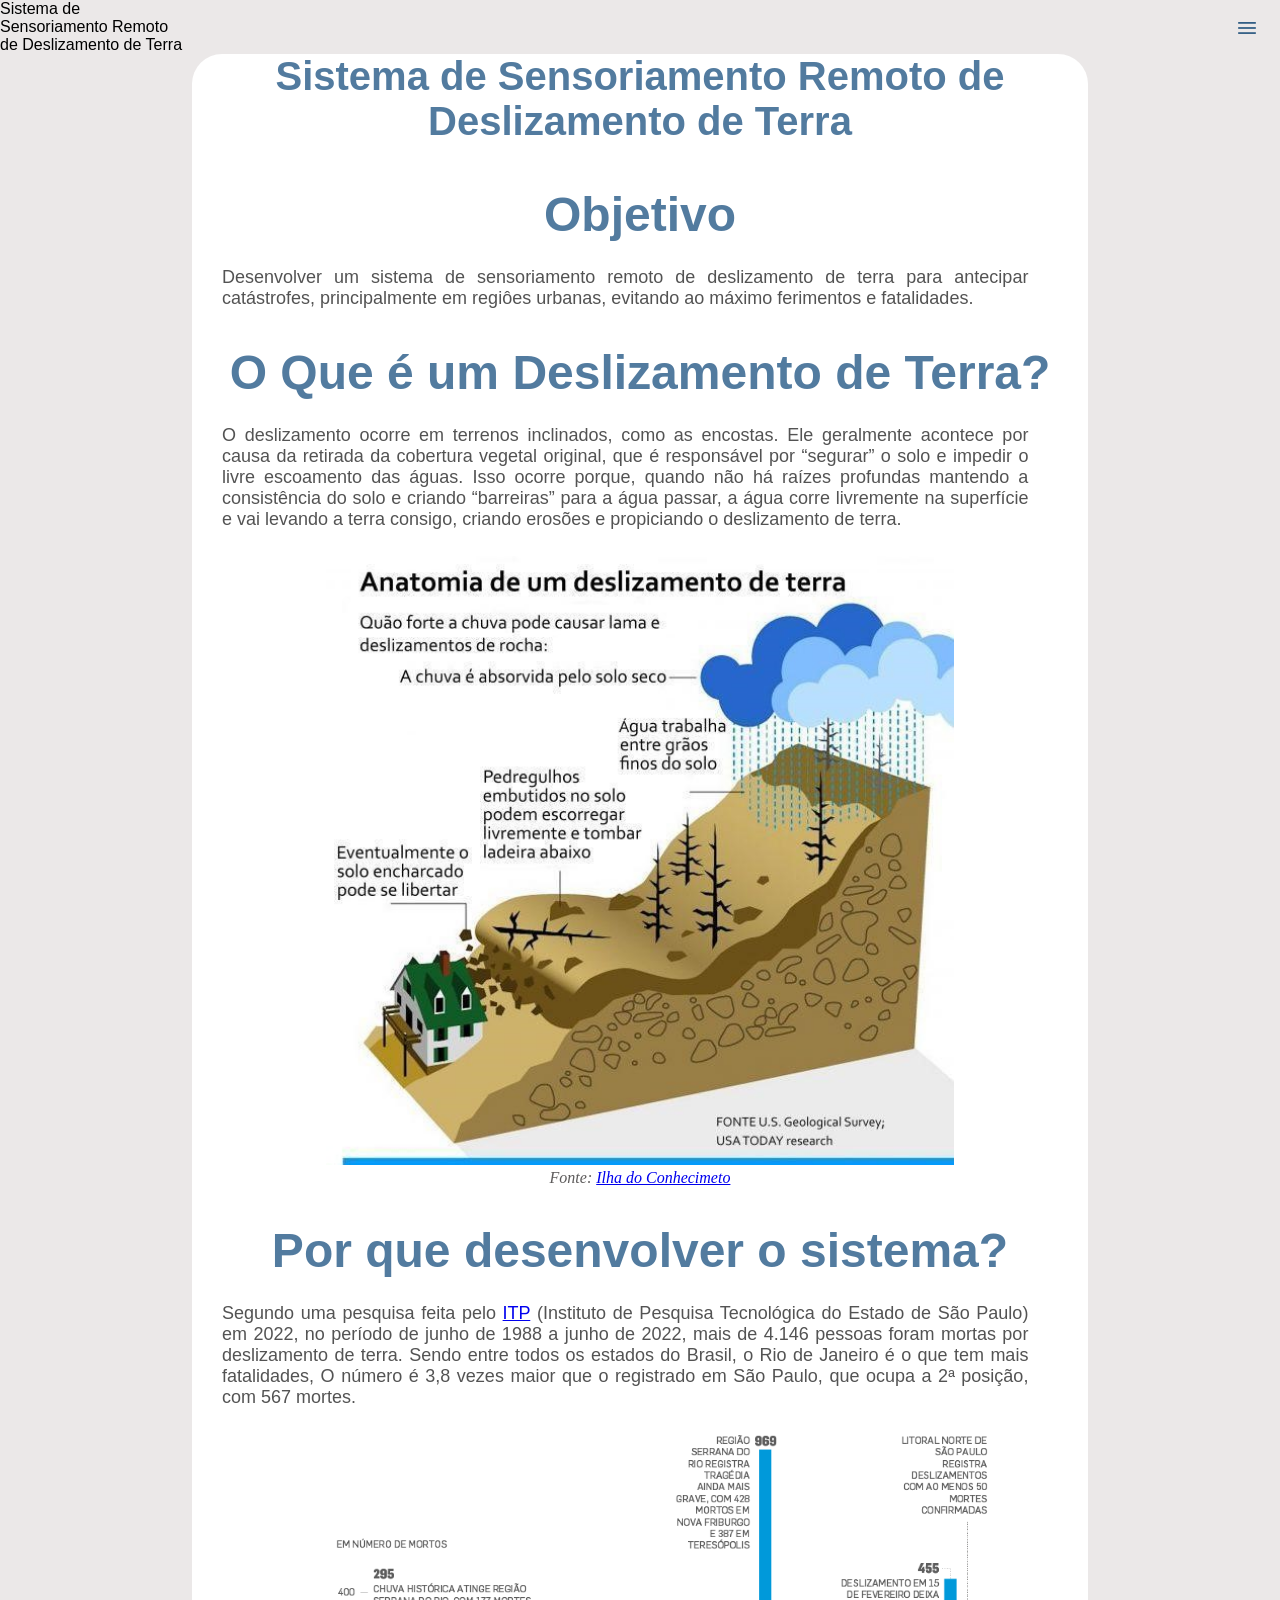
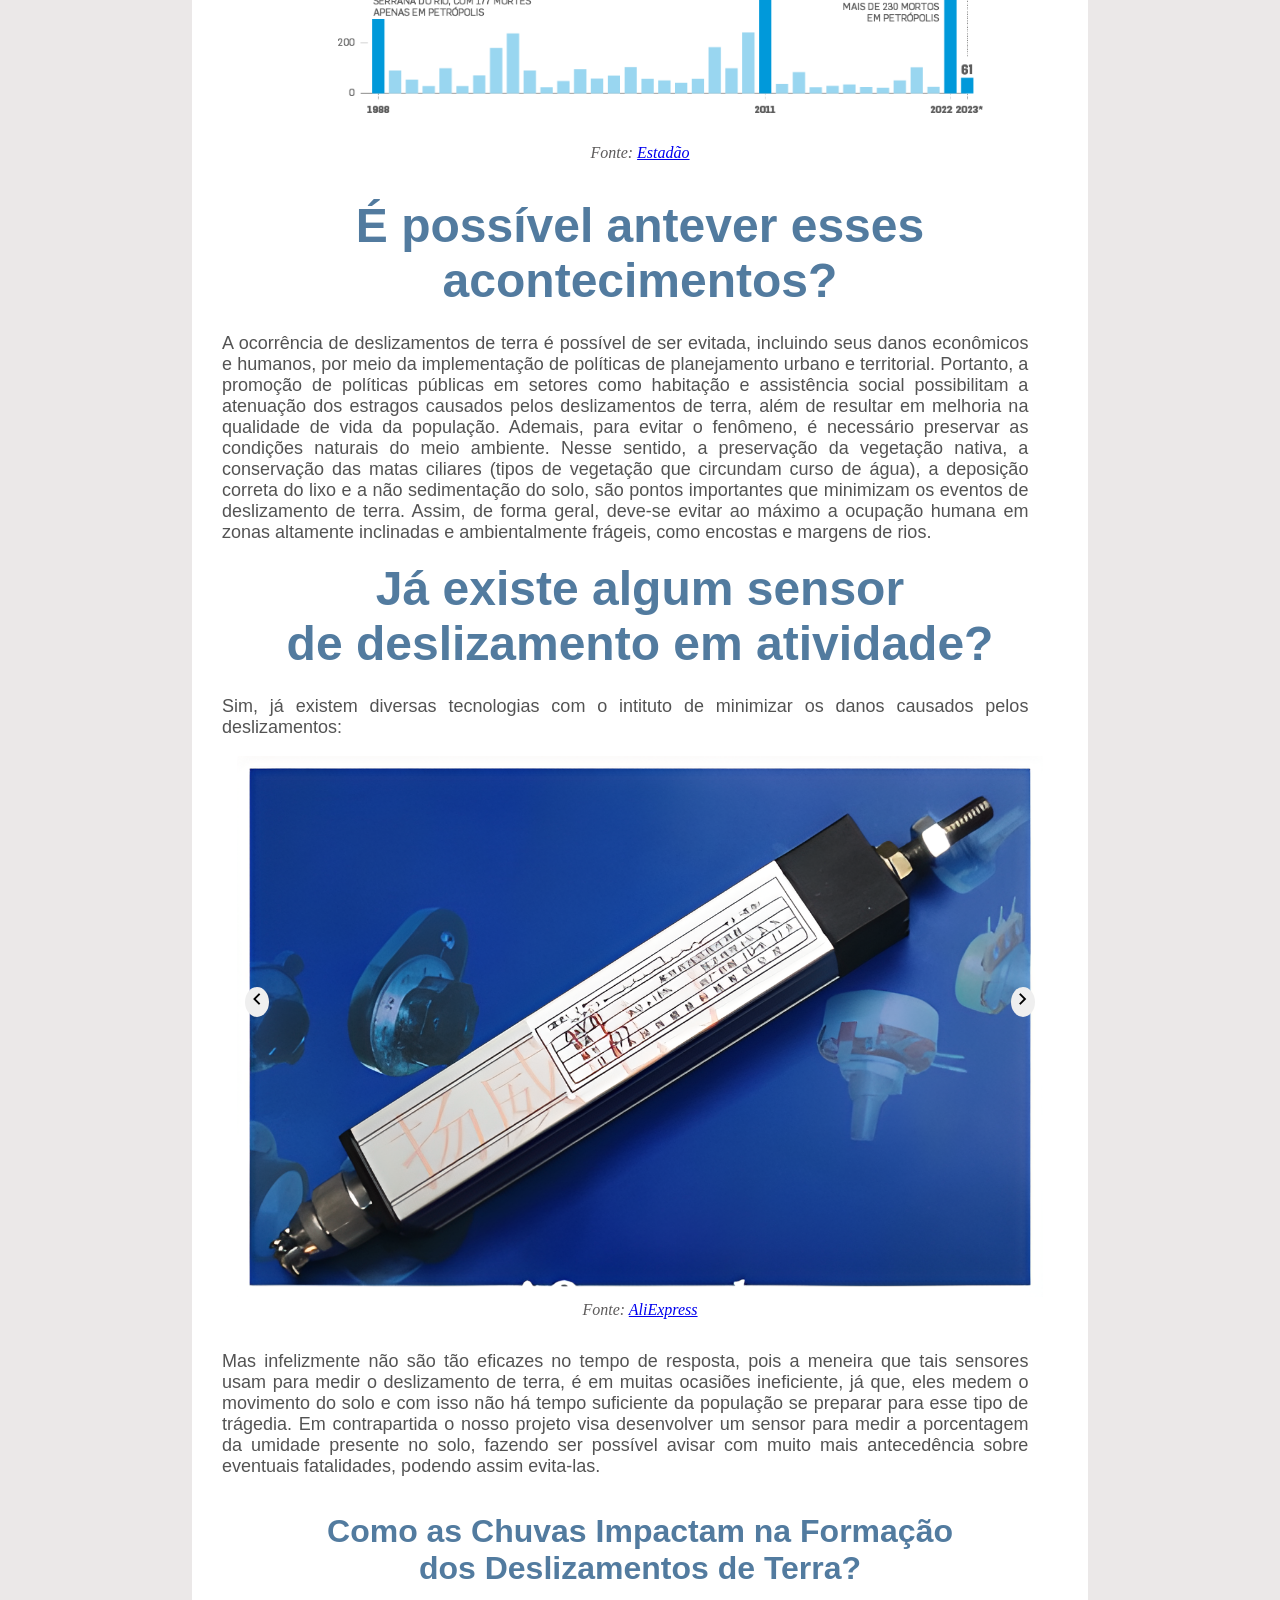
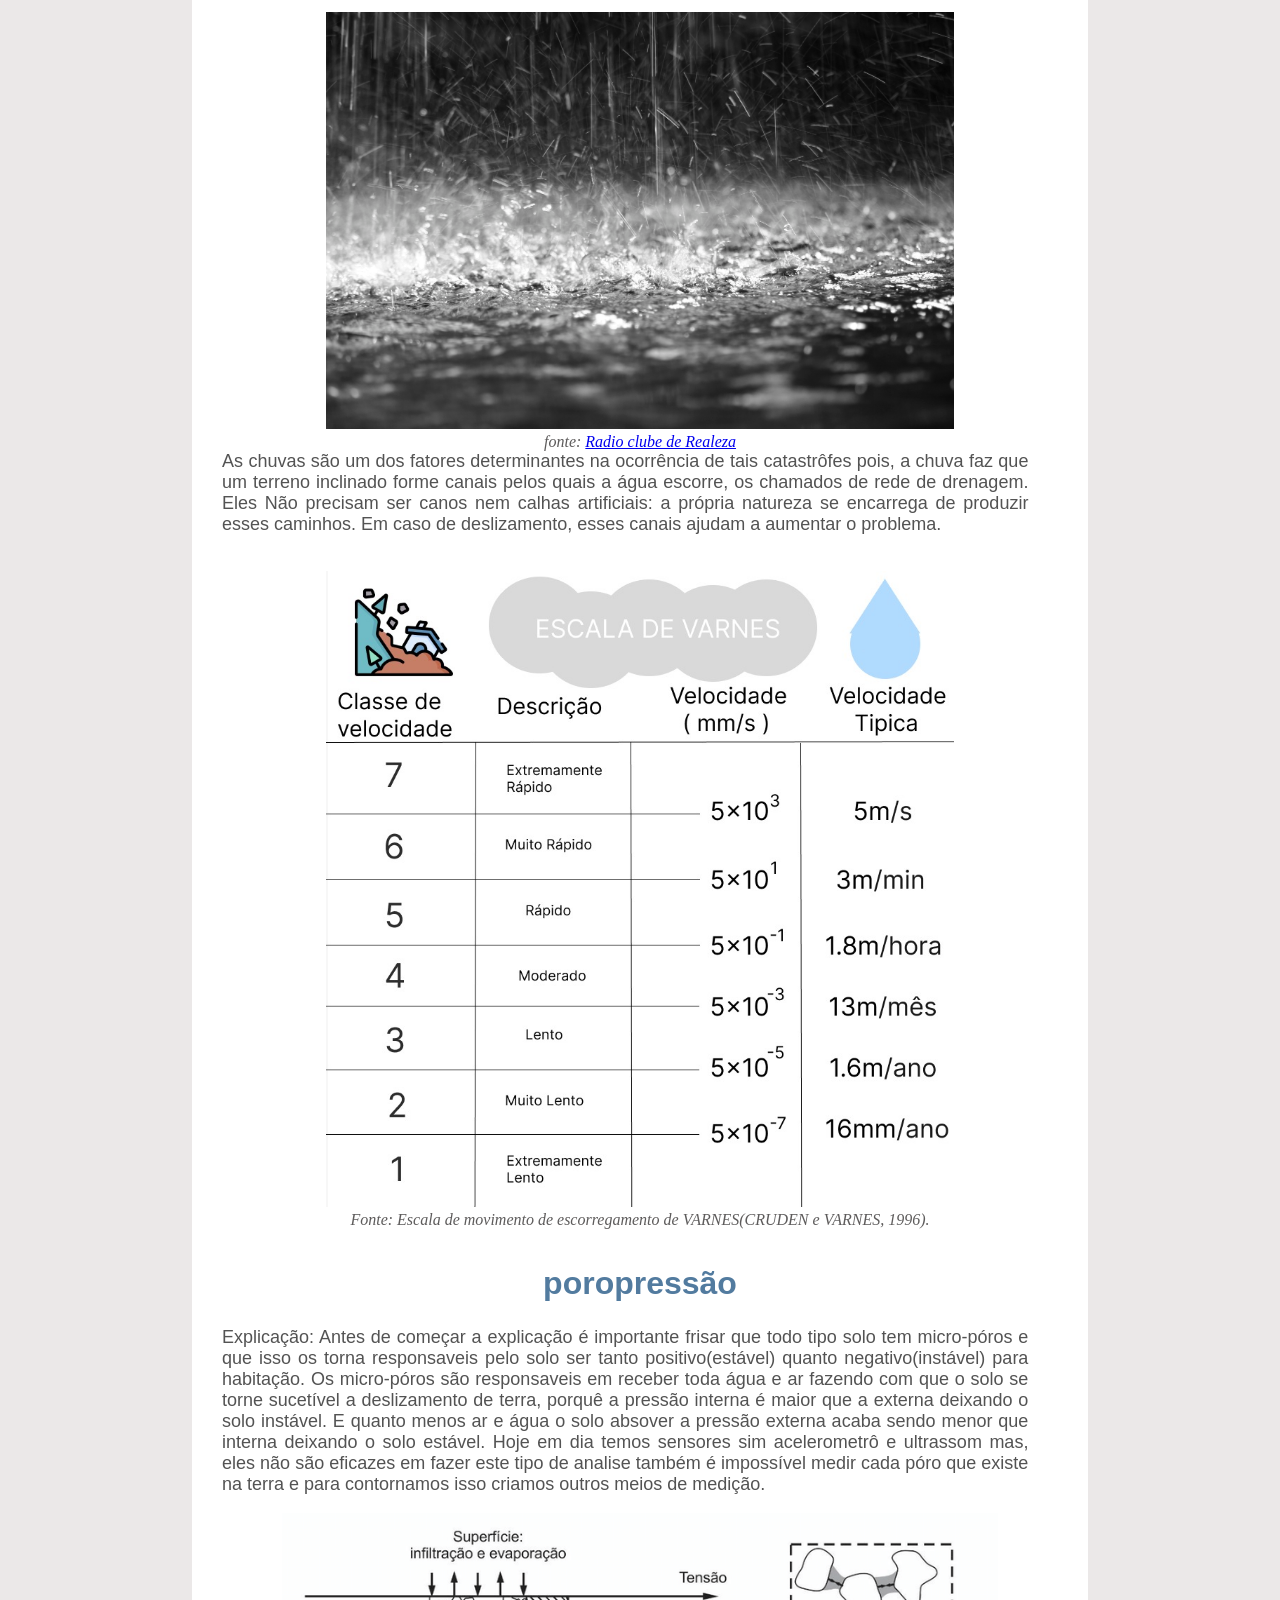
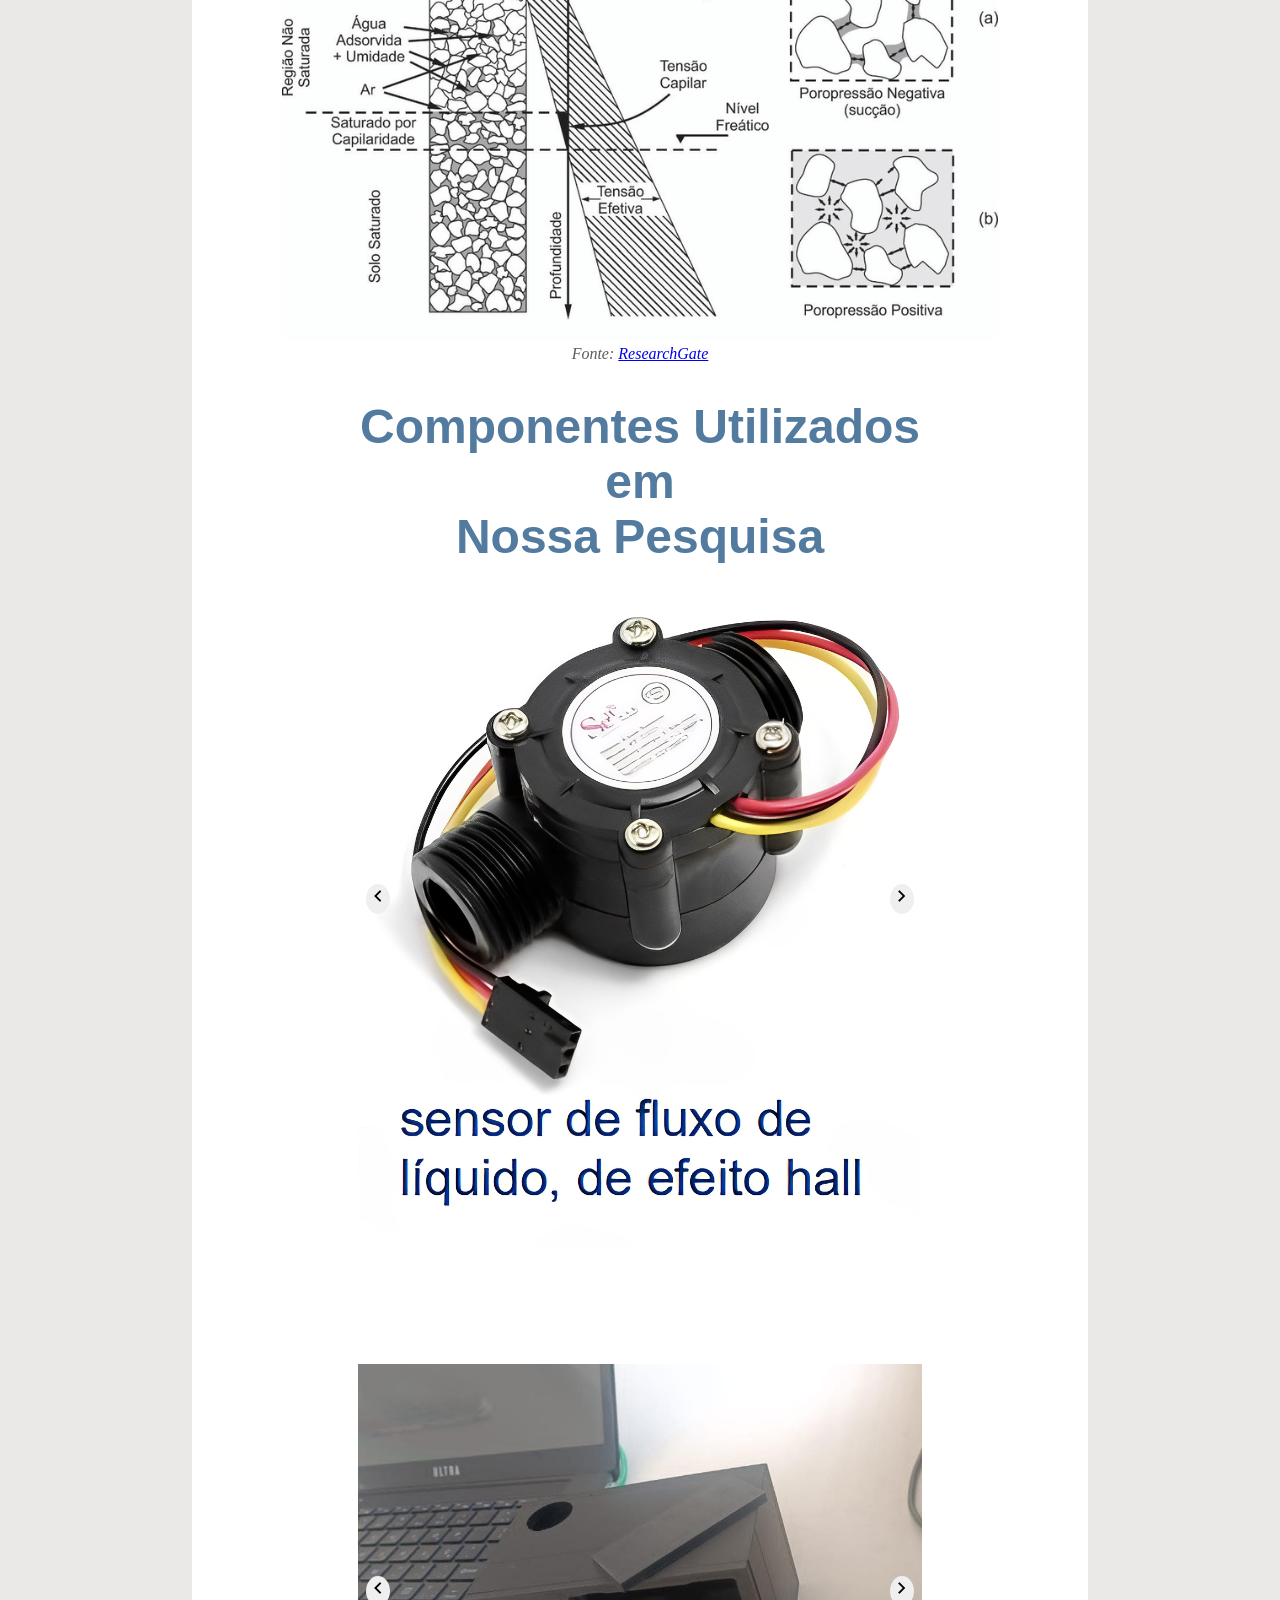
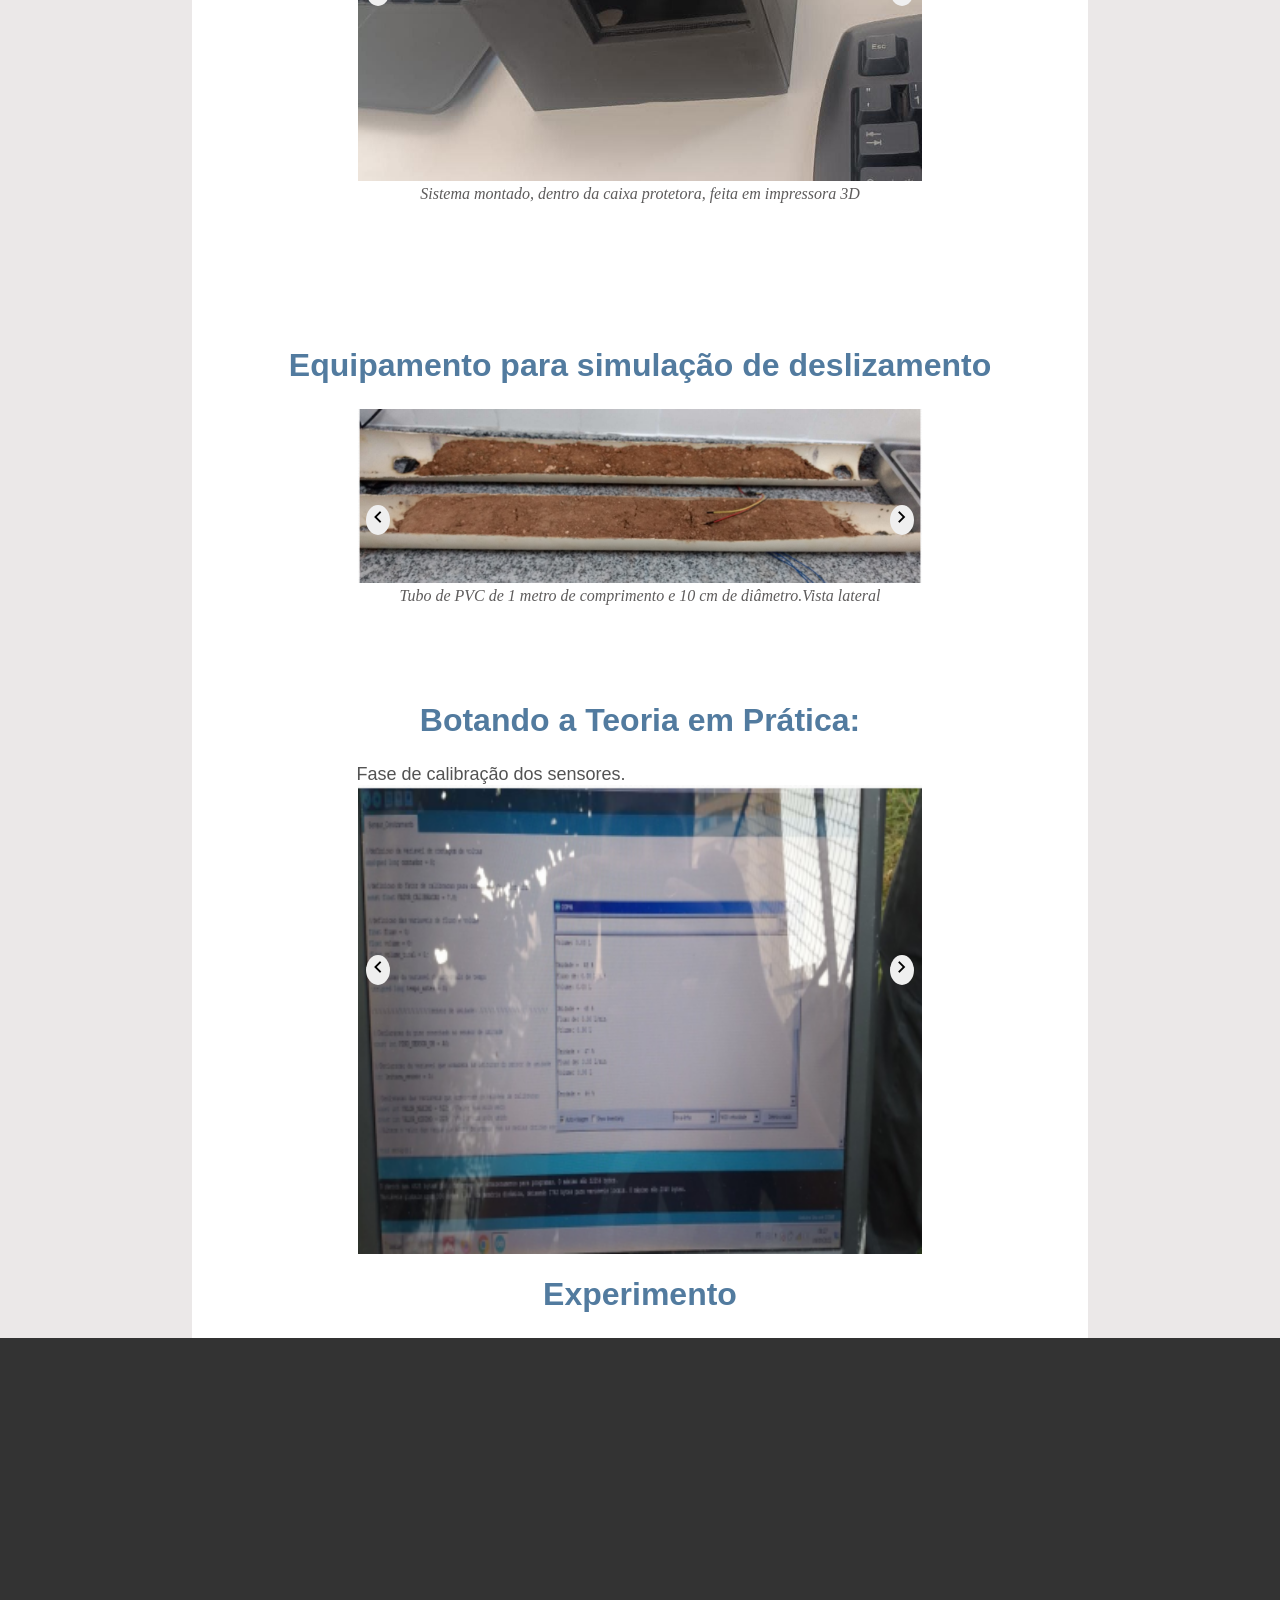
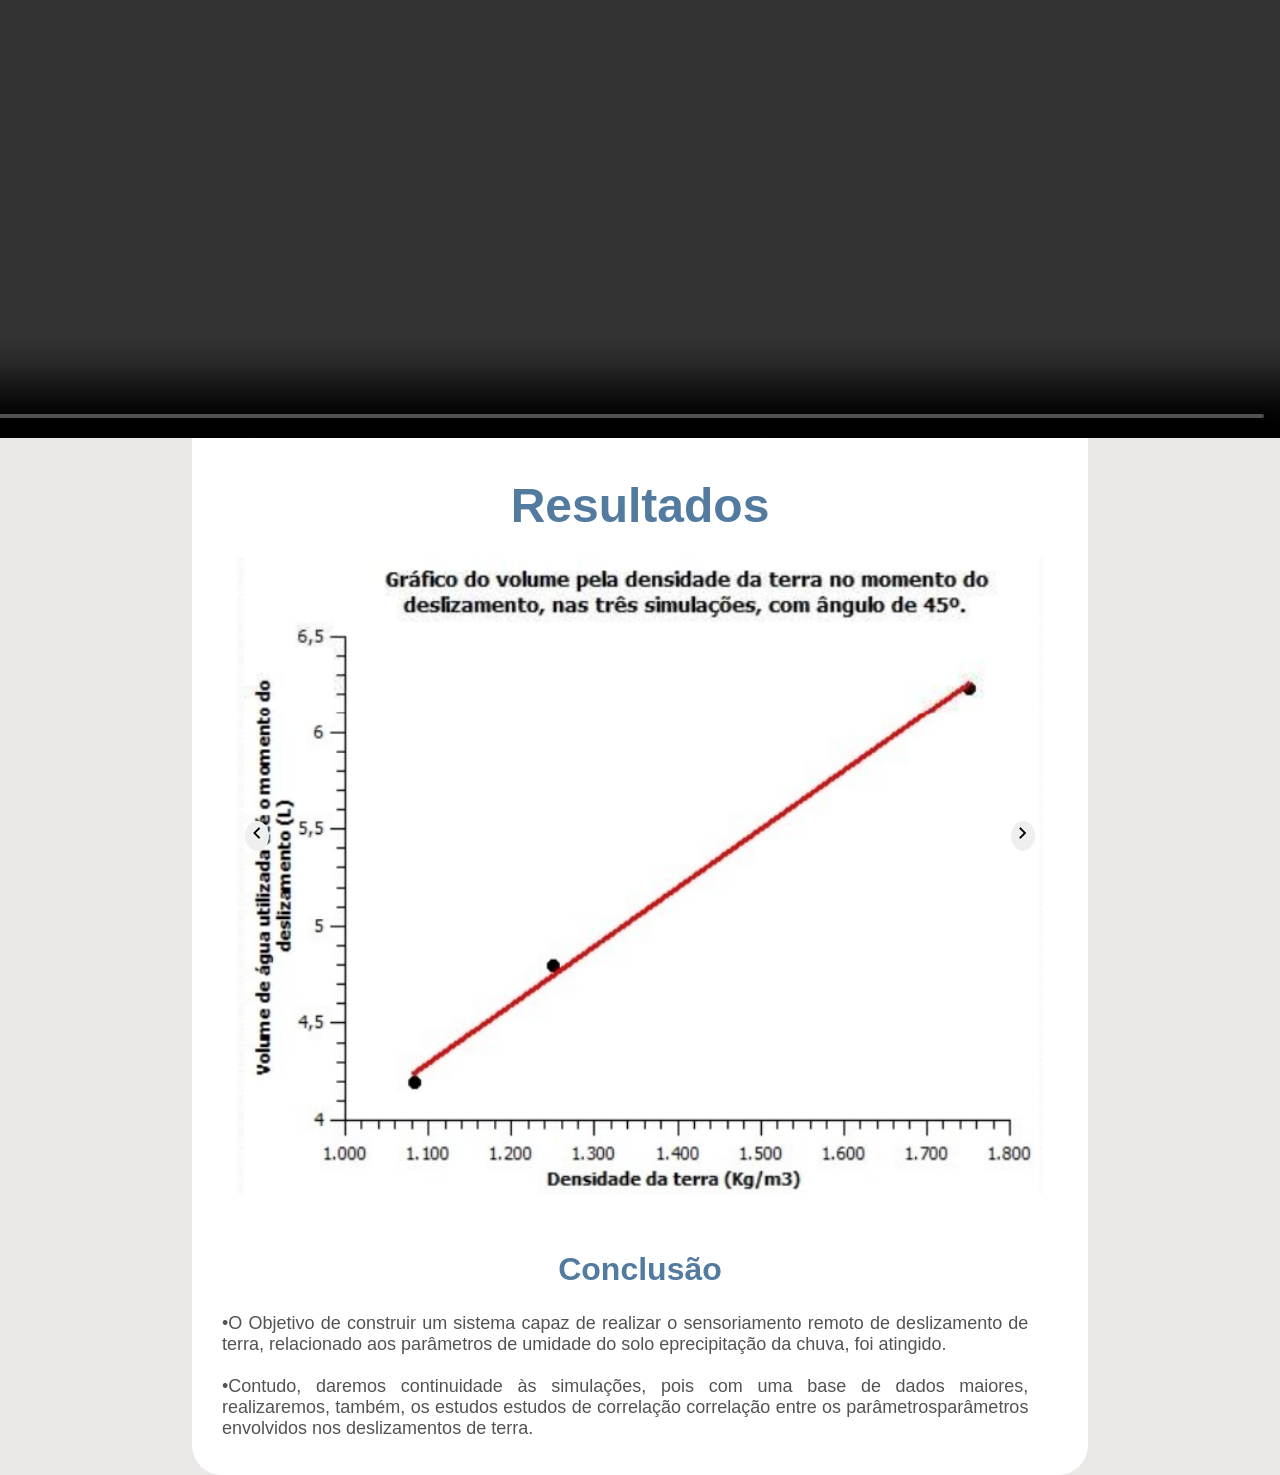
==== Site-main/index.html @ 79717057 "Add files via upload" ====
<!DOCTYPE html>
<html lang="Pt-br">
<head>
    <meta charset="UTF-8">
    <meta http-equiv="X-UA-Compatible" content="IE=edge">
    <meta name="viewport" content="width=device-width, initial-scale=1.0">
    <title>Sistema de sensoriamenento de terra</title>
    <link rel="shortcut icon" href="./Imgens/icon.jpg" type="image/x-icon">
    <link rel="stylesheet" href="styles.css">
    <link rel="stylesheet" media="screen and (max-width:768px)" href="celular.css">
    <link rel="stylesheet" href="Carrosel.css">
    <link rel="stylesheet" href="https://fonts.googleapis.com/css2?family=Material+Symbols+Sharp:opsz,wght,FILL,GRAD@20..48,100..700,0..1,-50..200" />
    <link rel="stylesheet" href="https://fonts.googleapis.com/css2?family=Material+Symbols+Outlined:opsz,wght,FILL,GRAD@20..48,100..700,0..1,-50..200" />
</head>
<body> 
  <div class="Container">  
    <div class="Logo"> 
          Sistema de <br> Sensoriamento Remoto <br> de  Deslizamento de Terra 
        </div>

    
    <div class="Navbar">
        <div class="Navbar_Link-toggle">
            <span class="material-symbols-sharp" > 
              menu
            </span>
        </div>
        <nav class="Navbar_Itens">
        <div class="Navbar_Link">
         <a href="#Objetivo" class="Menu">Objetivo</a>
        </div>
        <div class="Navbar_Link">
          <a href="#OQDT" class="Menu">O que é <br> um deslizamento de terra?</a>
        </div>
        <div class="Navbar_Link">
          <a href="#PQDoS" class="Menu">Por que <br> desenvolver o sistema?</a>
        </div>
          <div class="Navbar_Link">
            <a href="#EPAEA" class="Menu">É possível antever <br> esses acontecimentos?</a>
          </div>
        <div class="Navbar_Link">
          <a href="#JASD" class="Menu"> Já existe algum sensor <br> de deslizamento em atividade?</a>
        </div>
        <div class="Navbar_Link">
          <a href="#CCINF" class="Menu">Como as Chuvas Impactam na <br> Formação de Deslizamentos de Terra?</a>
        </div>
        <div class="Navbar_Link">
          <a href="#Poropressão" class="Menu">Poropressão</a>
        </div>
        <div class="Navbar_Link">
           <a href="#CUNP" class="Menu">Componetes Utilizados <br>em Nossa Pesquisa</a>
        </div>
        <div class="Navbar_Link">
          <a href="#BTP" class="Menu">Botando a Teoria em Prática.</a>
        </div>
        <div class="Navbar_Link">
          <a href="#Experimento" class="Menu">Experimento</a>
        </div>
        <div class="Navbar_Link">
          <a href="#Resultados" class="Menu">Resultados</a>
        </div>
      </nav>

  </div>
</div> <!-- conteiner pai-->
    <!--
    //////////////////////
        Inicio do Site
    //////////////////////   
     
    -->
    
  <div class="corpo">
  <div class="Conteudo">   
  <article class="Inicio">

          <header>
              
                  <div class="Titulos" id="Deslizamento">
                      <h1>Sistema de Sensoriamento Remoto de Deslizamento de Terra</h1>
                  </div>
              </header>        
              
              <br>

              <section>
                  <div class="Titulos" id="Objetivo"><h2>Objetivo</h2></div>    
                      <p class="Textos">
                          Desenvolver um sistema de sensoriamento remoto de deslizamento de terra para antecipar catástrofes, principalmente em regiôes urbanas, evitando ao máximo ferimentos e fatalidades.
                      </p>
              </section>    
      </article>

      <br>
      <br>

      <article>
        <header>
          <div class="Titulos" id="OQDT">
          <h2>O Que é um Deslizamento de Terra?</h2>
          </div>
        </header>

        <section>
          <div class="Textos">
            <p>O deslizamento ocorre em terrenos inclinados, como as encostas. Ele geralmente acontece por causa da retirada da cobertura vegetal original, que é responsável por “segurar” o solo e impedir o livre escoamento das águas. Isso ocorre porque, quando não há raízes profundas mantendo a consistência do solo e criando “barreiras” para a água passar, a água corre livremente na superfície e vai levando a terra consigo, criando erosões e propiciando o deslizamento de terra.</p>
          </div>

          <br>

          <figure><img src="Imgens/captura17.jpg" alt="Uma imagen que mostra detalhadamente como ocorre um deslizamento de terra.
            elas diz" width="70%">
            <figcaption>
              Fonte:
              <a href="https://ilhadoconhecimento.com.br/enchentes-e-deslizamentos/"target="_blank">Ilha do Conhecimeto</a>
          </figure>
        </section>
      </article>

    
      <br>
      <br>

      <!---
          /////////////////////////////
          Por que desenvolver o sistema
          /////////////////////////////
      -->

      <article>
          <section>    
                  <header>    
                      <div class="Titulos" id="PQDoS">
                          <h2>Por que desenvolver o sistema?</h2>
                      </div><!--Titulo-->
                  </header>
                  <figure>
                      
                      <p class="Textos">
                          Segundo uma pesquisa feita pelo <a href="https://ipt.br/"target="_blank">ITP</a> (Instituto de Pesquisa Tecnológica do Estado de São Paulo) em 2022, no período de junho de 1988 a junho de 2022, mais de 4.146 pessoas foram mortas por deslizamento de terra. Sendo entre todos os estados do Brasil, o Rio de Janeiro é o que tem mais fatalidades, O número é 3,8 vezes maior que o registrado em São Paulo, que ocupa a 2ª posição, com 567 mortes.  
                      </p>

                      <br>

                      <img src="./Imgens/Grafico-Fatalidades.png " class="Imagens Grafico-Fatalidades"alt="Gráfico referente aos deslizamentos de terra nos últimos 35 anos. Foram iniciados os registros em 1988 com 295 mortes, em 2011 foi registrada o maior número de mortes com 969 mortes, e em fevereiro de 2023 foi registrada a menor baixa com 61 mortes." >
                  
                      <br>

                      <figcaption>Fonte: <a href="https://www.estadao.com.br/brasil/deslizamentos-mataram-mais-de-4-mil-no-brasil-nos-ultimos-35-anos/" target="_blank"> Estadão</a></figcaption>
                  </figure><!--IMagem estadão-->
          </section>  
      </article>    
              
      <br>
      <br>

          <!---
          ////////////////////////////////////////
          É possível antever esses acontecimentos?
          ////////////////////////////////////////
          -->

      <article>
          <section>
              <header>
                  <div class="Titulos" id="EPAEA">
                      <h2>
                          É possível antever esses acontecimentos?
                      </h2>
                  </div>    
              </header>    
                  
                  <p class="Textos">
                      A ocorrência de deslizamentos de terra é possível de ser evitada, incluindo seus danos econômicos e humanos, por meio da implementação de políticas de planejamento urbano e territorial. Portanto, a promoção de políticas públicas em setores como habitação e assistência social possibilitam a atenuação dos estragos causados pelos deslizamentos de terra, além de resultar em melhoria na qualidade de vida da população.

                      Ademais, para evitar o fenômeno, é necessário preservar as condições naturais do meio ambiente. Nesse sentido, a preservação da vegetação nativa, a conservação das matas ciliares (tipos de vegetação que circundam curso de água), a deposição correta do lixo e a não sedimentação do solo, são pontos importantes que minimizam os eventos de deslizamento de terra. Assim, de forma geral, deve-se evitar ao máximo a ocupação humana em zonas altamente inclinadas e ambientalmente frágeis, como encostas e margens de rios.
                  </p>
          </section>    
      </article>    
      
      <br>

          <!--
            //////////////////////////// 
              Já existem alguns sensores.
            ///////////////////////////// 
          -->

      <article> 
          <section>  
              <header>  
                  <div class="Titulos" id="JASD">
                      <h2>
                          Já existe algum sensor <br> de deslizamento em atividade?
                      </h2>
                  </div>
              </header>    
              <p class="Textos">
                  Sim, já existem diversas tecnologias com o intituto de minimizar os danos causados pelos deslizamentos:
              </p>

              <br>


              <div class="Imagens">
                  <div class="carousel" data-carousel>
                      <div class="carousel-buttons">
                        <button
                          class="carousel-button carousel-button_previous"
                          data-carousel-button-previous
                        >
                          <span class="material-symbols-outlined">
                            navigate_before
                          </span>
                        </button>
                        <button
                          class="carousel-button carousel-button_next"
                          data-carousel-button-next
                        >
                        <span class="material-symbols-outlined">
                          navigate_next
                          </span>
                        </button>
                      </div>
                      <div class="slides" data-carousel-slides-container>
                      <div class="slide">
                          <!-- Anything can be here. Each slide can have any content -->  
                          <figure >
                                  <img src="./Imgens/captura03.png" class="Img-Carrosel" alt="Componente"><!--Imagen1--> 
                              <br>
                              <figcaption>
                                  Fonte: 
                                  <a href="https://pt.aliexpress.com/ item/4000790149532.html" target="_blank">
                                      AliExpress
                                  </a>
                              </figcaption>
                          </figure>
                      </div>
                      <div class="slide">                       
                          <figure >
                              <img src="./Imgens/captura04.png" class="Img-Carrosel"  alt="Componentes" width="70%"><!--Imagen2-->
                              <figcaption>
                                  Fonte:
                                  <a href="https://www.researchgate.net/figure/Slope-ALARMS-AE-monitoring-approach-incorporating-an-active-waveguide-Dixon-et-al-2015_fig1_324041589" target="_blank">
                                  Inovação Tecnológica
                                  </a>
                              </figcaption>
                          </figure><!--Componenetes02-->
                        </div>
                      </div>
             
                    </div>
              </div><!--IMagem-->
         
              <p class="Textos">
                  Mas infelizmente não são tão eficazes no tempo de resposta, pois a meneira que tais sensores usam para medir o deslizamento de terra, é em muitas ocasiões ineficiente, já que, eles medem o movimento do solo e com isso não há tempo suficiente da população se preparar para esse tipo de trágedia.
                  Em contrapartida o nosso projeto visa desenvolver um sensor para medir a porcentagem da umidade presente no solo, fazendo ser possível avisar com muito mais antecedência sobre eventuais fatalidades, podendo assim evita-las.
              </p>
          </section>    
      </article>
      
      <br>
      <br>
      
      <article>
        <header>
          <h2 class="Titulos" id="CCINF">Como as Chuvas Impactam na Formação <br> dos Deslizamentos de Terra?</h2>
        </header>
        <section>
  
           <figure>
            <img src="Imgens/Captura18.jpg" alt="Imagen que mostra gotas de chuva caindo." width="70% ">
            <figcaption>
              fonte:
              <a href="https://www.radiocluberza.com.br/noticia.aspx?t=alerta-de-chuva-forte-no-sul-do-brasil" target="_blank">Radio clube de Realeza</a>
            </figcaption>
          </figure>
  
          <p class="Textos">
             As chuvas são um dos fatores determinantes na ocorrência de tais catastrôfes pois, a chuva faz que um terreno inclinado forme canais pelos quais a água escorre, os chamados de rede de drenagem. Eles Não precisam ser canos nem calhas artificiais: a própria natureza se encarrega de produzir esses caminhos. Em caso de deslizamento, esses canais ajudam a aumentar o problema. 
            </p>
  
            <br>
            <br>
            
            <figure> 
              <img src="Imgens/Gráfico-chuvas.png" alt="Um gráfico que explica como funciona a tabela de Varnes, que fala sobre os tempos de um deslizamento.
              Ao todo são 7, sendo eles:
              1°Extremamente Lento volocidade. tipica:16 metros ao ano
              2°Muito lento. 
              Pode variar de 16 metros ao ano a 1,6 ao ano
              3°Lento.
              Pode variar de 1,6 etros ao ano a 13 metros por mês.
              4°Moderado.
              Pode variar de 13 metros ao mês a 1,8 metros a hora.
              5°Rápido.
              Pode Variar de 1,8 metros a hora para 3 minutos.
              6°Muito rápido.
              Pode Variar de 3 metros a minuto para 5 metros por segundo.
              7°Extremamente Rápido.
              ocorre a 5 metros por segundo." width="70%">  
              <br>
              <figcaption>
                Fonte: Escala de movimento de
                escorregamento de VARNES(CRUDEN e
                VARNES, 1996).</figcaption>
            </figure>
        </section>
      </article>


      <br>
      <br>

      <article>
        <header><h2 class="Titulos" id="Poropressão">poropressão</h2></header>
        <section>
          <p class="Textos">
            Explicação:
            Antes de começar a explicação é importante frisar que todo tipo solo tem micro-póros e que isso os torna responsaveis pelo solo ser tanto positivo(estável) quanto negativo(instável) para habitação.
            Os micro-póros são responsaveis em receber toda água e ar fazendo com que o solo se torne sucetível a deslizamento de terra, porquê a pressão interna é maior que a externa deixando o solo instável.
            E quanto menos ar e água o solo absover a pressão externa acaba sendo menor que interna deixando o solo estável.
            Hoje em dia temos sensores sim acelerometrô e ultrassom mas, eles não são eficazes em fazer este tipo de analise também é impossível medir cada póro que existe na terra e para contornamos isso criamos outros meios de medição. 
        </p>
        <br>
      <figure>
        <img src="Imgens/Captura19.png" alt="Imagen que mostra como a Poropressão ocorre" width="80%">
        <figcaption>
          Fonte:
          <a href="https://www.researchgate.net/figure/Figura-317-Distribuicao-da-poropressao-no-solo-em-funcao-da-profundidade-O-fenomeno-e_fig26_312584281" target="_blank">ResearchGate</a>
        </figcaption>
      </figure>
      </section>
      </article>


      <br>
      <br>
      <!---
      ////////////////////
      Nossos componentes
      ///////////////////
      --->

      <article>
          <section>  
              <header>
                  <div class="Titulos" id="CUNP">
                  <h2>Componentes Utilizados <br>em <br> Nossa Pesquisa</h2>
                  </div>
              </header>
              <div class="NossosComponentes">
                  <div class="carousel" data-carousel>
                      <div class="carousel-buttons">
                        <button
                          class="carousel-button carousel-button_previous"
                          data-carousel-button-previous
                        >
                          <span class="material-symbols-outlined">
                            navigate_before
                          </span>
                        </button>
                        <button
                          class="carousel-button carousel-button_next"
                          data-carousel-button-next
                        >
                        <span class="material-symbols-outlined">
                          navigate_next
                        </span>
                        </button>
                      </div>
                      <div class="slides" data-carousel-slides-container>
                        <div class="slide">
                          
                          <img src="./Imgens/Captura07.PNG" class="Img-Carrosel"  alt="Sensor de fluxo de líquido, de efeito hall">
                        </div>
                        <div class="slide">
                      
                          <img src="./Imgens/captura02.PNG" 
                          class="Img-Carrosel" alt="Microcntrolador AVR (Arduino)">
          
                        </div>
                        <div class="slide">
                    
                          <img src="./Imgens/Captura08.PNG" class="Img-Carrosel"  alt="Sensor de Umidade capactivo de solo" width="50%">
                        </div>
                        <div class="slide">
                          <img src="Imgens/captura09.jpeg" class="Img-Carrosel" alt="Módulo de SMS" >
                        </div>
                        <div class="slide">
                          <img src="./Imgens/captura05.png" class="Img-Carrosel" alt="Um cone de plástico para a captação  água da chuva">
                        </div>
                        <div class="slide">
                          <img src="./Imgens/captura06.png" class="Img-Carrosel" alt="Módulo de cartão de microSD">
                        </div>
                      </div>
                    </div>
                  </div>  
                  
                  <br>

                      <div class="NossosComponentes">
                          <div class="carousel" data-carousel>
                              <div class="carousel-buttons">
                                <button
                                  class="carousel-button carousel-button_previous"
                                  data-carousel-button-previous
                                >
                                <span class="material-symbols-outlined">
                                  navigate_before
                                </span>
                                </button>
                                <button
                                  class="carousel-button carousel-button_next"
                                  data-carousel-button-next
                                >
                                <span class="material-symbols-outlined">
                                  navigate_next
                                </span>
                                </button>
                              </div>
                              <div class="slides" data-carousel-slides-container>
                                <div class="slide">
                                  <figure>  
                                      <img id="Testes" src="Imgens/Captura10.jpeg" class="Img-Carrosel"  alt="Caixa de plástico com um funil em cima.">

                                      <br>

                                      <figcaption>
                                          Sistema montado, dentro da caixa protetora, feita em impressora 3D
                                      </figcaption>
                                    
                                </div>
                                <div class="slide"> 
                                      <img id="Testes" src="./Imgens/Captura11.png" class="Img-Carrosel" alt="experimento  controlado que visa simular um  deslizamento de terra, realizado dentro de um laboratório-escolar.
                                      A imagen apresenta um computador calibrando o sensor para o experimento.">
                                      <figcaption>
                                          Sistema montado, utilizando alimentação da porta USB do computador.
                                      </figcaption>
                                  </figure>
                                </div>
                              </div>
                          </div>
                      </div>
                      
                  <br>
                  <br>

                 <h3 class="Titulos">Equipamento para simulação de deslizamento</h3> 
                  <div class="NossosComponentes">
                      <div class="carousel" data-carousel>
                          <div class="carousel-buttons">
                            <button
                              class="carousel-button carousel-button_previous"
                              data-carousel-button-previous
                            >
                            <span class="material-symbols-outlined">
                              navigate_before
                            </span>
                            </button>
                            <button
                              class="carousel-button carousel-button_next"
                              data-carousel-button-next
                            >
                            <span class="material-symbols-outlined">
                              navigate_next
                            </span>
                            </button>
                          </div>
                          <div class="slides" data-carousel-slides-container>
                          <div class="slide">     
                              <figure>
                                    <img src="./Imgens/captura12.png"  class="Img-Carrosel"  alt="Tubo de PVC de 1 metro de comprimento e 10 cm de diâmetro, cortado ao meio, no formato de calha ou canoa. preenchido com a terra argilosa e o com o sensor de umidade embaixo da terra. vista lateral">
    
                                <figcaption>
                                    Tubo de PVC de 1 metro de comprimento e 10 cm de diâmetro.Vista lateral
                                </figcaption>
                              </figure>  
                          </div>
                          <div class="slide">
                              <figure>
                                  <img src="./Imgens/captura13.png"  class="Img-Carrosel" alt="Tubo de PVC de 1 metro de comprimento e 10 cm de diâmetro, cortado ao meio, no formato de calha ou canoa. preenchido com a terra argilosa e o com o sensor de umidade embaixo da terra. Vista de cima">
                              </figure>
                              <figcaption>
                                Vista de cima.
                              </figcaption>            
                              </figure>
                            </div>
                          </div>
                      </div>
                  </div>
          </section>        
      </article>    
      
      <br>
      <br>

      <article>  
        <header>
          <h2 class="Titulos" id="BTP">Botando a Teoria em Prática:</h2>
        </header>
        <section>
          <div class="NossosExperimentos">
            <div class="carousel" data-carousel>
                <div class="carousel-buttons">
                  <button
                    class="carousel-button carousel-button_previous"
                    data-carousel-button-previous
                  >
                  <span class="material-symbols-outlined">
                    navigate_before
                  </span>
                  </button>
                  <button
                    class="carousel-button carousel-button_next"
                    data-carousel-button-next
                  >
                  <span class="material-symbols-outlined">
                    navigate_next
                  </span>
                  </button>
                </div>
                <div class="slides" data-carousel-slides-container>
                <div class="slide">     
                    <figure>
                        
                          <p class="Textos"> 
                        Fase de calibração dos sensores.
                        </p>
                     
                        <img src="./Imgens/Captura14.png"  class="Img-Carrosel" alt="Tela de pc coms as programações do despositivo.">
                    </figure>
                </div>
                <div class="slide">  
                  <p class="Textos">calibração dos sensores</p>  
                    <img src="./Imgens/captura16.png"  class="Img-Carrosel" alt="Teste de campo" width="100%">
                </div>
                <div class="slide"> 
                  <p class="Textos"> 
                    fazendo um experimento de campo:
                  </p>
        
                  <img src="Imgens/captura15.png" alt="Um computador ao lado de um cano pv(os mesmo mostrados nas imagens anteriores). Tratasse de um experimento de campo, que foi realizado na frente de nossa escola (Padre Emanoel da Nobrega) que visa testar nossa teoria." width="100%"> 
                </div>
                </div>
            </div>
        </div>    
        </section>
    </article>

    <br>

    <div class="Video">
    <h2 class="Titulos" id="Experimento">Experimento</h2>
    <video height="700px" controls>
      <source src="Video/WhatsApp Video 2023-09-26 at 18.03.50.mp4" type="video/mp4">
    </video>
  </div>

    <br>
    <br>

    <article>
      <section>  
          <header>
              <div class="Titulos" id="Resultados">
              <h2>Resultados</h2>
              </div>
          </header>
              <div class="carousel" data-carousel>
                  <div class="carousel-buttons">
                    <button
                      class="carousel-button carousel-button_previous"
                      data-carousel-button-previous
                    >
                      <span class="material-symbols-outlined">
                        navigate_before
                      </span>
                    </button>
                    <button
                      class="carousel-button carousel-button_next"
                      data-carousel-button-next
                    >
                    <span class="material-symbols-outlined">
                      navigate_next
                    </span>
                    </button>
                  </div>
                  <div class="slides" data-carousel-slides-container>
                    <div class="slide">  
                      <div id="Graficos-Umidade">  
                        <img src="./Imgens/Captura20.png" class="Img-Carrosel"  alt="Gráfico do volume pela densidade da terra, no momento do deslizamento, ângulo de 45º">
                      </div>  
                    </div>
                      <div class="slide">
                        <div id="Graficos-Umidade"> 
                        <img src="Imgens/Captura21.png" class="Img-Carrosel" alt="Gráfico da umidade pela densidade da terra no momento do deslizamento, ângulo de 45º. Só que agora com os resultados de nossa pesquisa, onde vemos uma curvatura em sua densidade, essa parábola demosntra a queda na saturação da terra.">
                      </div>  
                    </div>
                  </div>
                </div>
    </article>

    <br>

    <header>
      <h2 class="Titulos">Conclusão</h2>
    </header>
    <section>
      <p class="Textos">
        •O Objetivo de construir um sistema capaz de realizar o sensoriamento remoto de deslizamento de terra, relacionado aos parâmetros de umidade do solo eprecipitação da chuva, foi atingido.
        <br>
        <br>
        •Contudo, daremos continuidade às simulações, pois com uma base de dados maiores, realizaremos,
        também, os estudos estudos de correlação correlação entre os parâmetrosparâmetros envolvidos nos deslizamentos de terra.
      </p>
    </section>
    <br>
    <br>
  </div><!--Conteudo-->
</div>

<script src="app.js"></script>
</body> 
</html>
---- Site-main/styles.css ----
*{
  margin: 0;
  padding: 0;
  box-sizing: border-box;
}

.material-symbols-sharp {
  font-variation-settings:
  'FILL' 0,
  'wght' 400,
  'GRAD' -25,
  'opsz' 40
}

.material-symbols-outlined {
  font-variation-settings:
  'FILL' 0,
  'wght' 400,
  'GRAD' 0,
  'opsz' 24,
}

.material-symbols-outlined {
  font-variation-settings:
  'FILL' 0,
  'wght' 400,
  'GRAD' -25,
  'opsz' 24
}

.Container{
 display: flex;
 justify-content: space-between;
}
.Logo{
  font: 20px;
  font-family: 'Muli',sans-serif;
}

.corpo{
    display: flex;
    align-items: center;
    flex-direction: column;  
}
body{
  background-color: #ebe8e8;
}

.Menu{
  color: rgb(222, 220, 223);
}
.Menu:hover{
  transition: 1s;
  color: rgb(245, 248, 248);
}

figure{
  width: 100%;
}

figcaption{
    color: rgba(51, 49, 49, 0.795);
    font-style: oblique;
}

.Navbar{
  display: flex;
  padding: 16px;
  font-family: sans-serif;
  color:rgb(28, 78, 121);
  position: absolute;
  right: 5px;
}

.Navbar_Itens{
  display: flex;
  background-color: rgb(75, 75, 78);
  margin-right: 28px;
  margin-top: 19px;
}

.Navbar_Link{
  padding-right: 16px;
  padding-top: 18px;
  padding-left: 16px;
  padding-bottom: 16px;
}
.Navbar_Link>a{
  text-decoration: none;
}
.Navbar_Link:hover{
  transition: 1s;
  background-color: #1b4366;
}

.Navbar_Items--right{
  margin-left: auto;
}

.Navbar_Link-toggle{
  display: none;
}
.Navbar_Itens,
.Navbar {
  flex-direction: column;
}
.Navbar_Itens{
    display: none;
}
.Navbar_Items--right {
  margin-left: 0;
}

.Navbar_Link-toggle{
    align-self: flex-end;
    display: initial;
    position: absolute;
    cursor: pointer;
}

.Navbar__ToggleShow {
    display: flex;
  }
  

section{
 display: flex;
 flex-direction: column;
 justify-content: center;

}

.Titulos {
    color:  #527b9f;
    font-family: 'Jost', sans-serif;
    margin-bottom: 25px;
    font-size: 2em;
}

.Titulos h1{
    color: #527b9f;
    font-family: 'Jost', sans-serif;   
    font-size: 40px;  
}

.Conteudo{
    width: 70%;
    display: flex;
    flex-direction: column;
    justify-content: center;
    align-items: center;
    background-color: #ffffff; 
    border-radius: 30px;
    text-align: center;
}


.Img-Carrosel{
  width: 90%;
}

.Textos{
    font-family: 'Muli',sans-serif;
    font-size: 18px;
    color: rgb(83, 83, 83);
    width: 90%;
    margin-left: 30px;
    text-align:justify;
}


.Imagens{
    display: flex;
    flex-direction: row;
    align-items: center;
    justify-content: center;
    border: #527b9f;
   
}

#Imagem{
display: flex;
align-items: center;
width: 10%;
}

.Grafico-Fatalidades{
  margin-left: 15%;
  width: 75%;
}

.NossosComponentes{
    display: flex;
    justify-content: center;
    width: 70%;
    margin-left: 15%;
}

.NossosComponentes img{
    margin: 0px 15px;
}

.NossosExperimentos{
  width: 70%;
  margin-left: 15%;
}




/*
.dropdown-content {
    display: none;
    position: absolute;
    background-color: #f9f9f9;
    min-width: 160px;
    box-shadow: 0px 8px 16px 0px rgba(0,0,0,0.2);
    padding: 12px 16px;
    z-index: 1;
  }
  
  .dropdown:hover .dropdown-content {
    display: block;
  }
  */
---- Site-main/celular.css ----
*{
    margin: 0;
    padding:0;
}

.Navbar_Itens,
.Navbar {
  flex-direction: column;
}
.Navbar_Itens{
    display: none;
}
.Navbar_Items--right {
  margin-left: 0;
}

.Navbar_Link-toggle{
    align-self: flex-end;
    display: initial;
    position: absolute;
    cursor: pointer;
}

.Navbar__ToggleShow {
    display: flex;
  }

.Conteudo{
  width: 80%;
}

.Titulos{
    font-size: 20px;
    justify-content: center;
}

figure{
  width: 105%;
}

figcaption{
font-size: 0.9em;
width: 80%;
}

.Img-Carrosel{
  display: flex;
  justify-content: center;
  margin-left: 30px;
  width: 80%;
  align-items: center;
}

.Imagens{
  margin-left: 30px;
  width: 80%;
}


.Textos{
  display: flex;
  justify-content: center;
  flex-direction: column;
  margin-left: 15px;
  font-size: 12px;
}

.Graficos{
width: 180px;
height: 60%;
}

video{
  width: 70%;
  height: 50%;
}
---- Site-main/Carrosel.css ----
.carousel {
    --current-slide: 0;
    /* we set position relative so absolute position works properly for the buttons */
    position: relative;
    overflow: hidden;
    display: flex;
    justify-content: center;
  }
  
  .carousel-button {
    /* vertically centering the buttons */
      position: absolute; 
      top: 40%;
      transform: translateY(-50%);

  
    /* basic styling */
      padding: 0;
      margin: 0.5rem;
      border-radius: 50%;
      border: none;
      font-size: 1.5rem;
      cursor: pointer;
      transition: color 0.1s;
      z-index: 1;
  }
  
  .carousel-button:hover {
    color: rgba(0, 0, 0, 0.5);
  }
  
  .carousel-button_next {
    /* The "next slide button" will be at the right */
    right: 5%;
  
  }

  .carousel-button_previous{
    left: 5%;
  }
  
  .slides {
    display: flex;
    transition: transform 0.5s;
    transform: translateX(calc(-100% * var(--current-slide)));
  }
  
  .slide {
    flex: 0 0 100%;
  }
  
  @media screen and (max-width: 768px) {
    .carousel-button {
      font-size: 2rem;
      margin: 1rem;
      top: 20%;
     
    }
  }
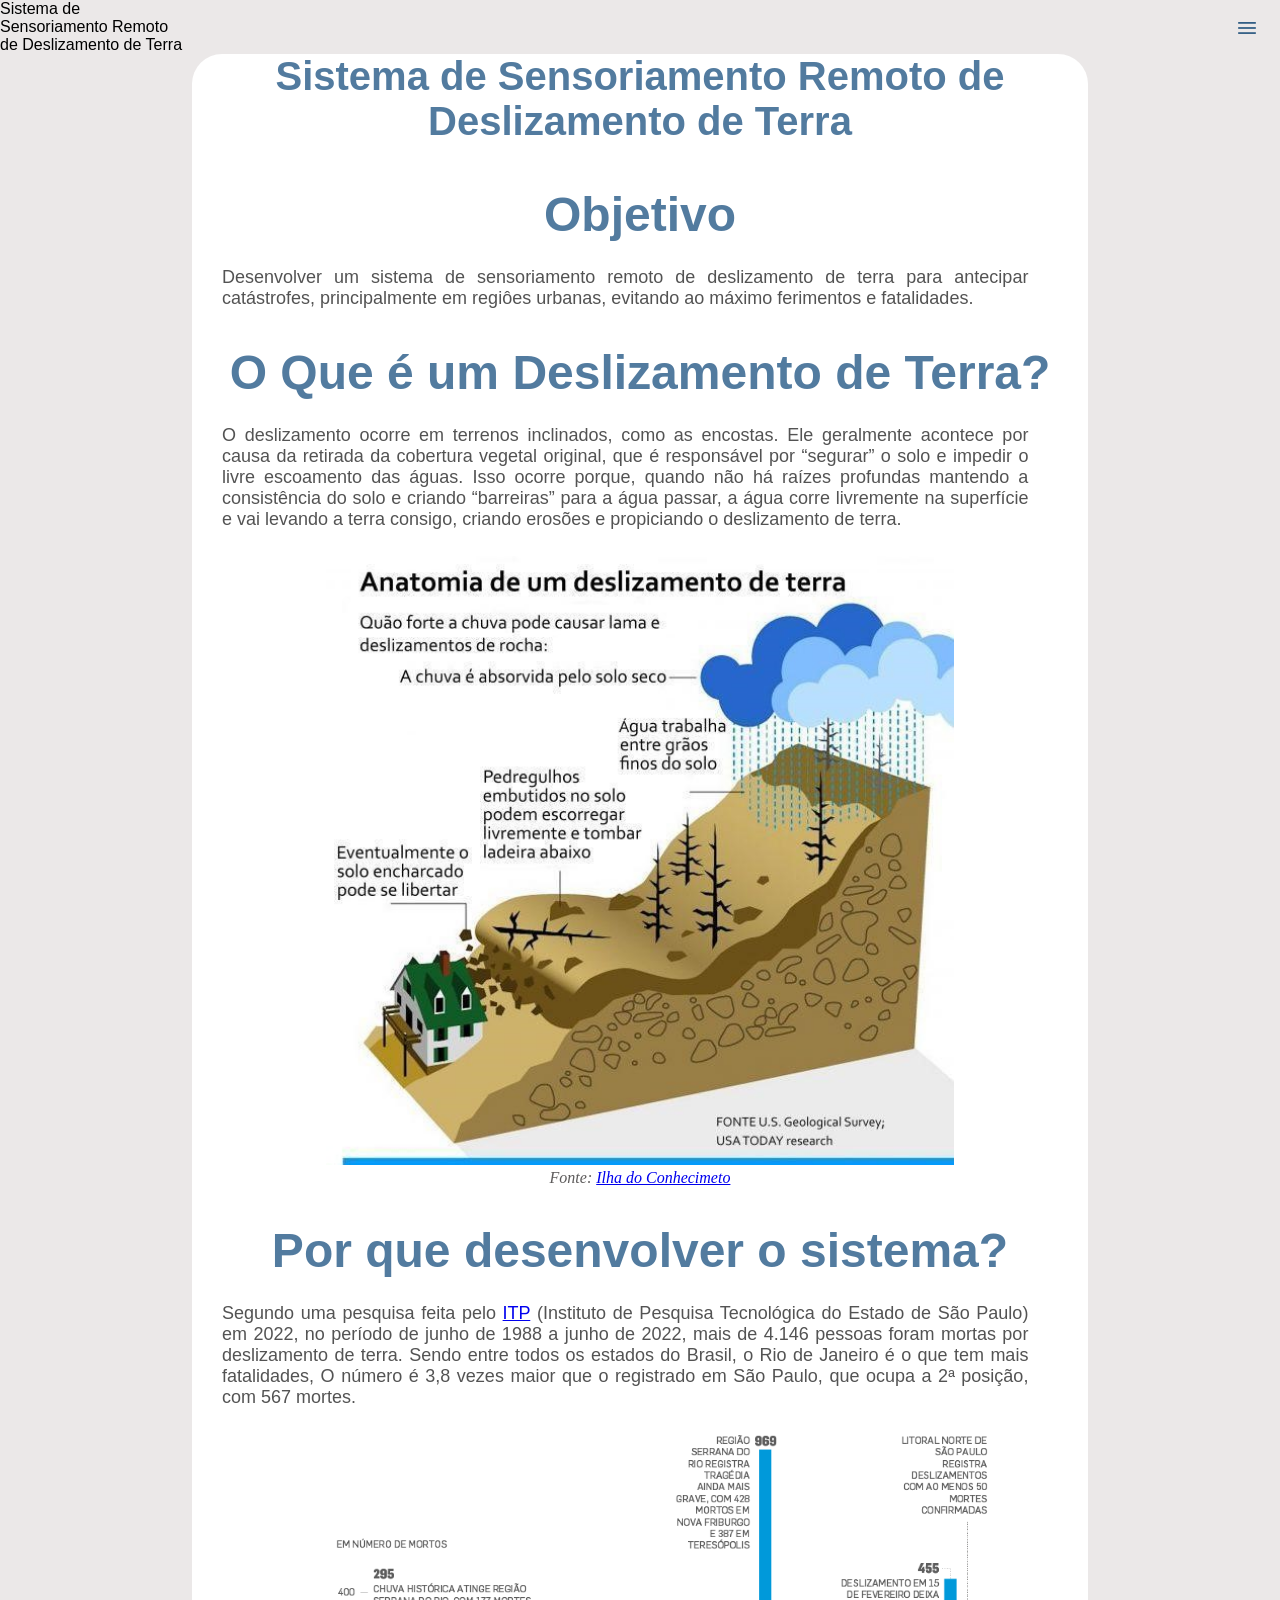
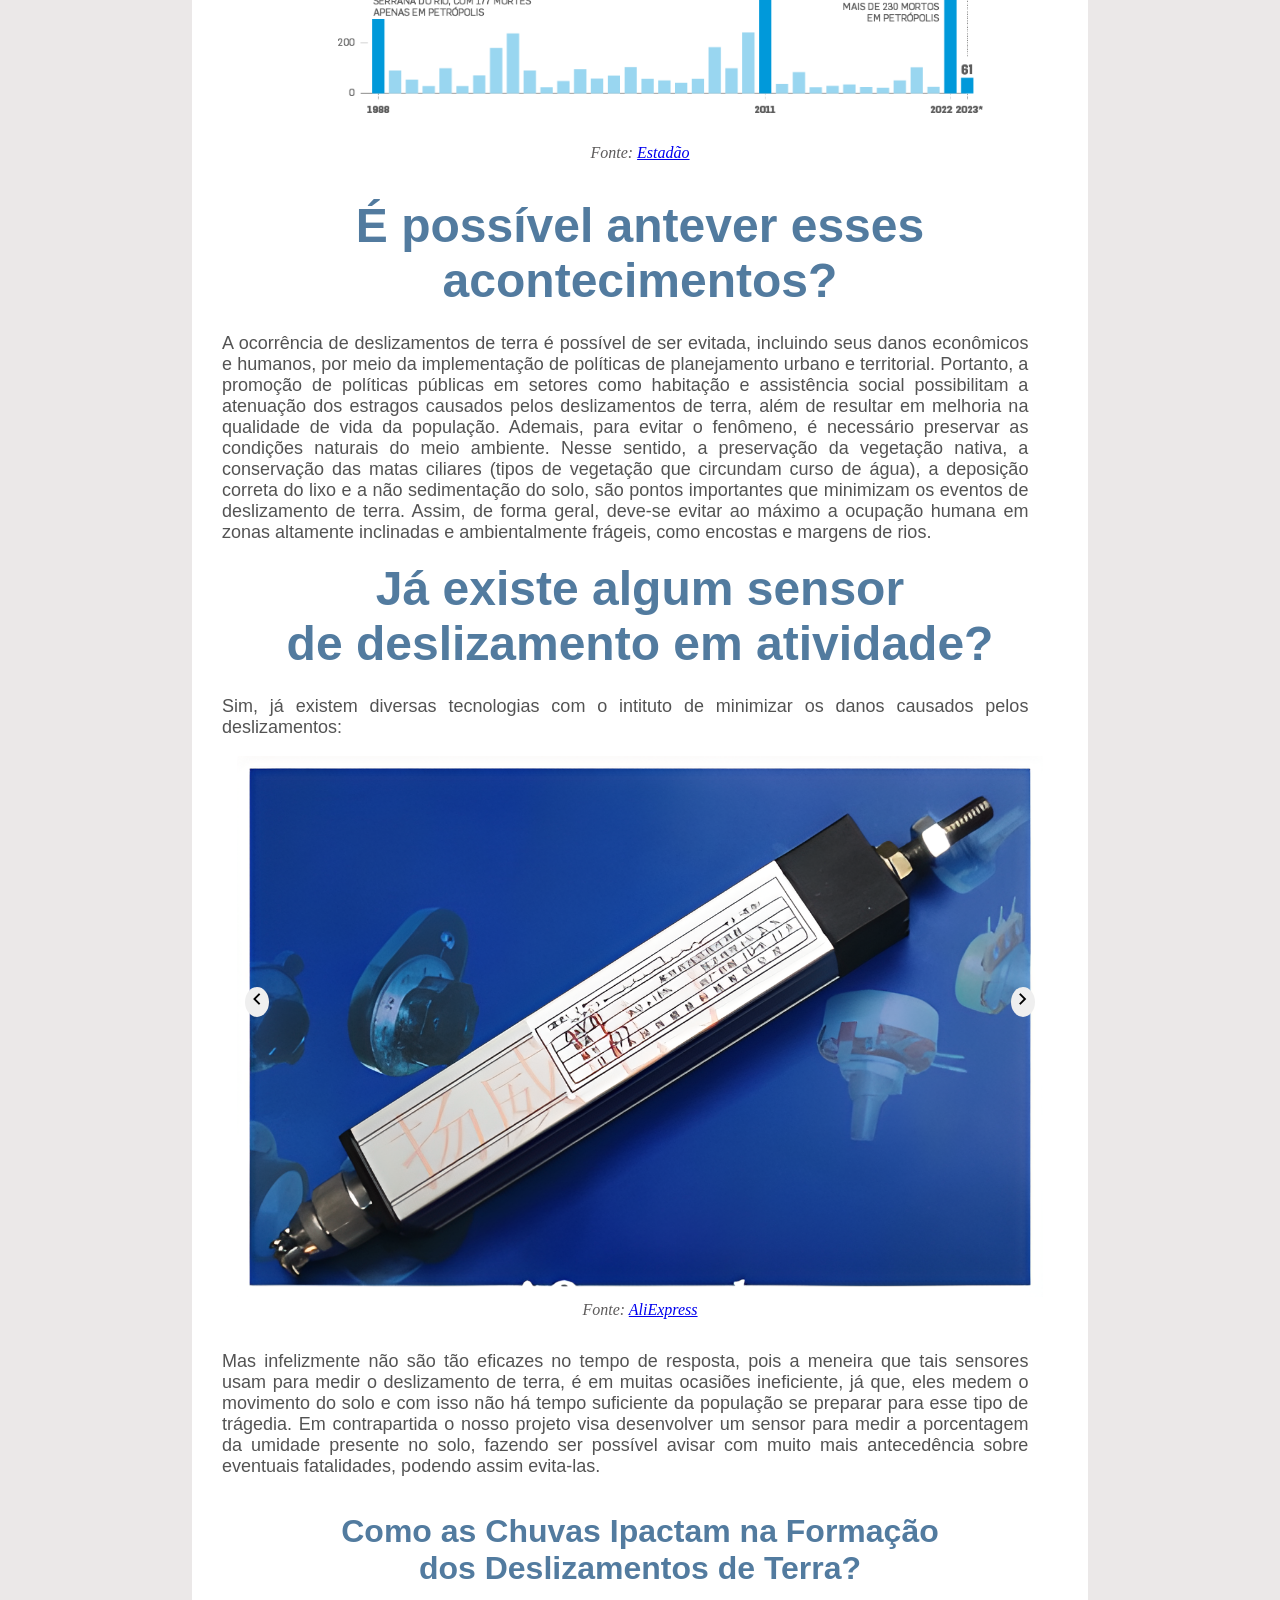
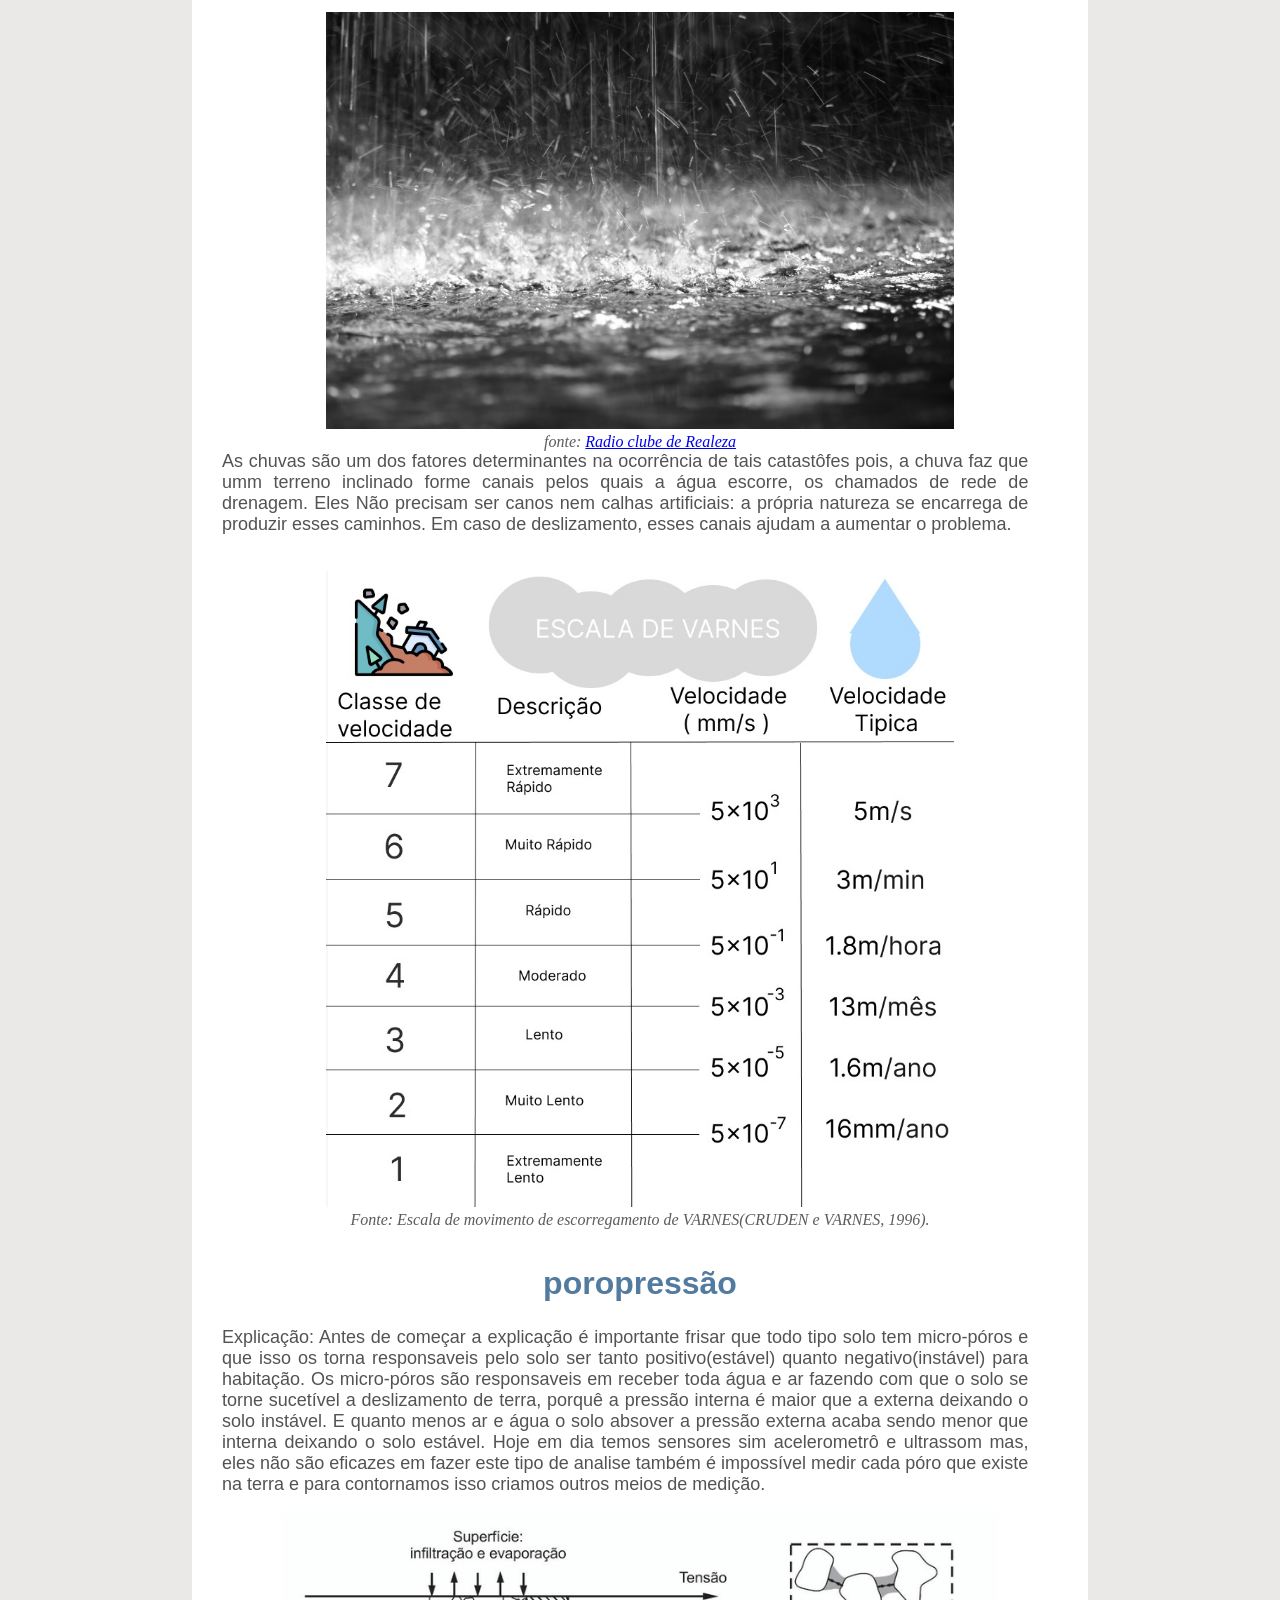
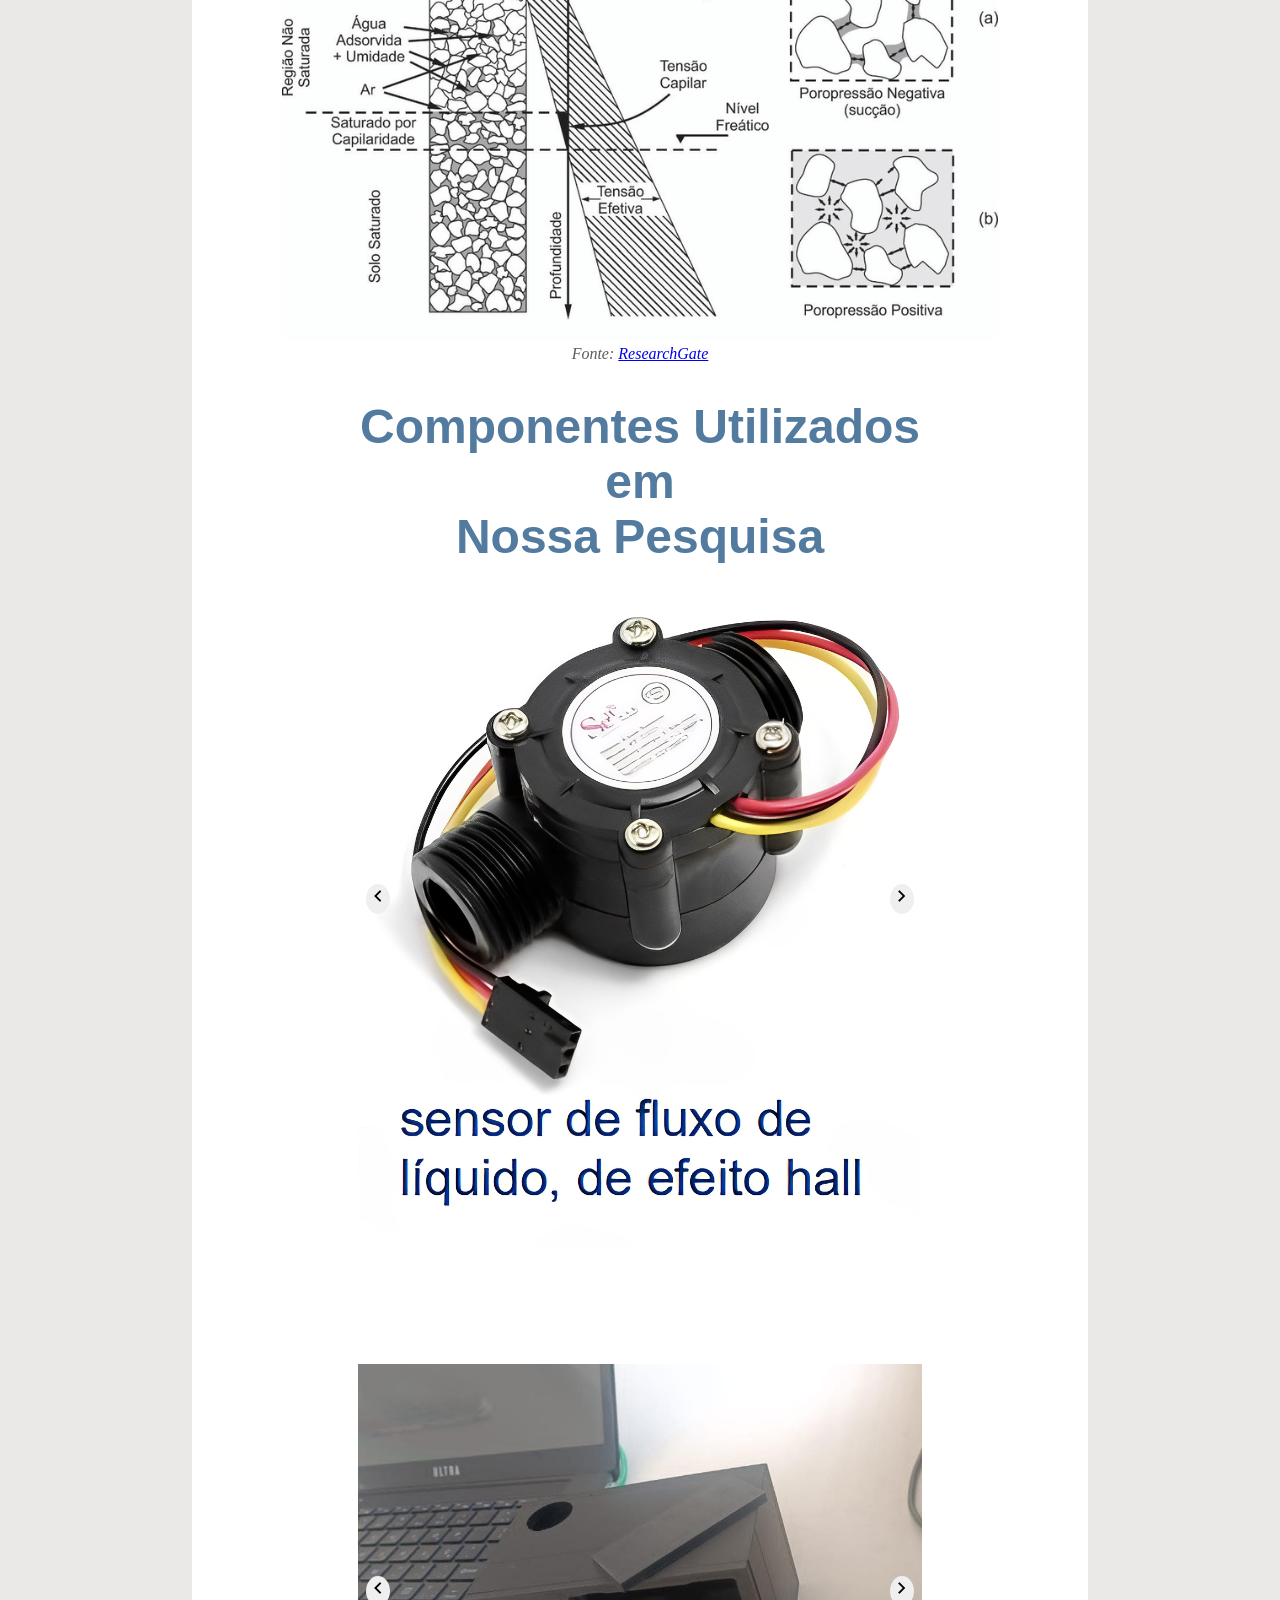
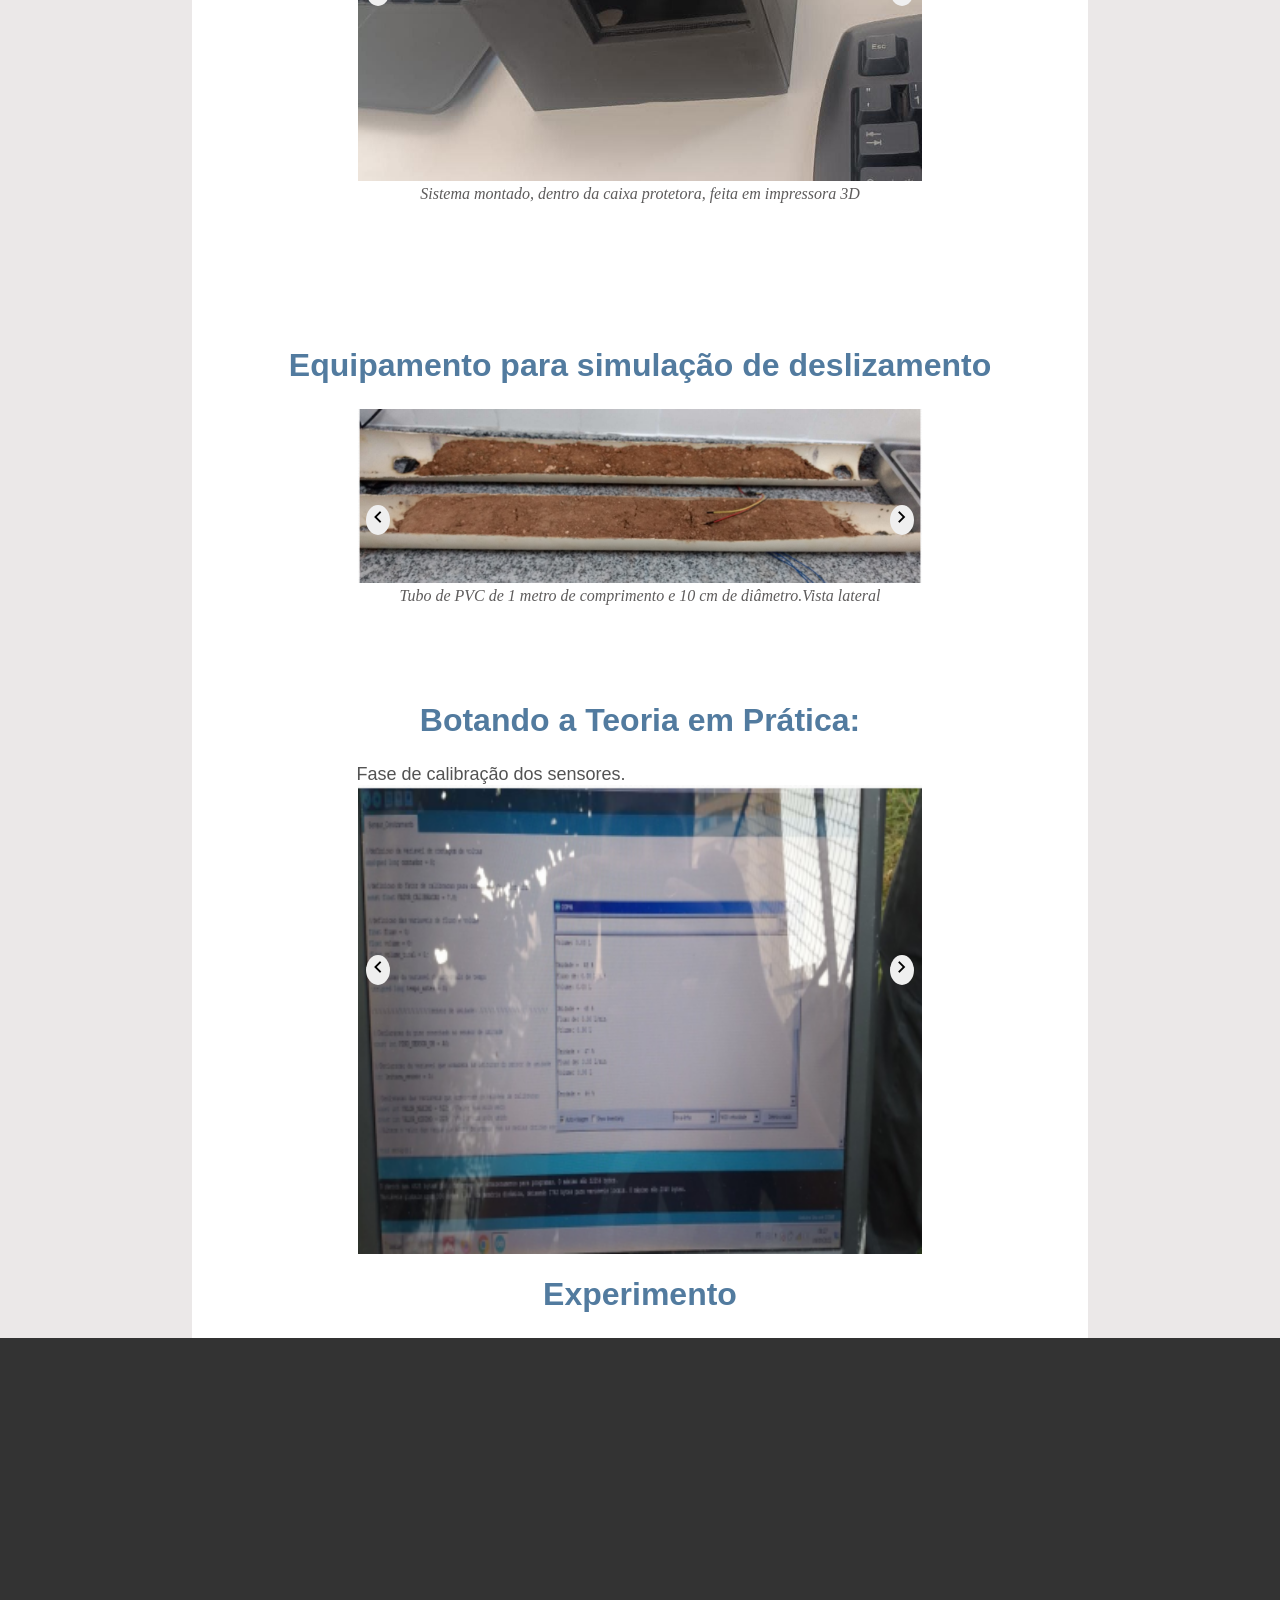
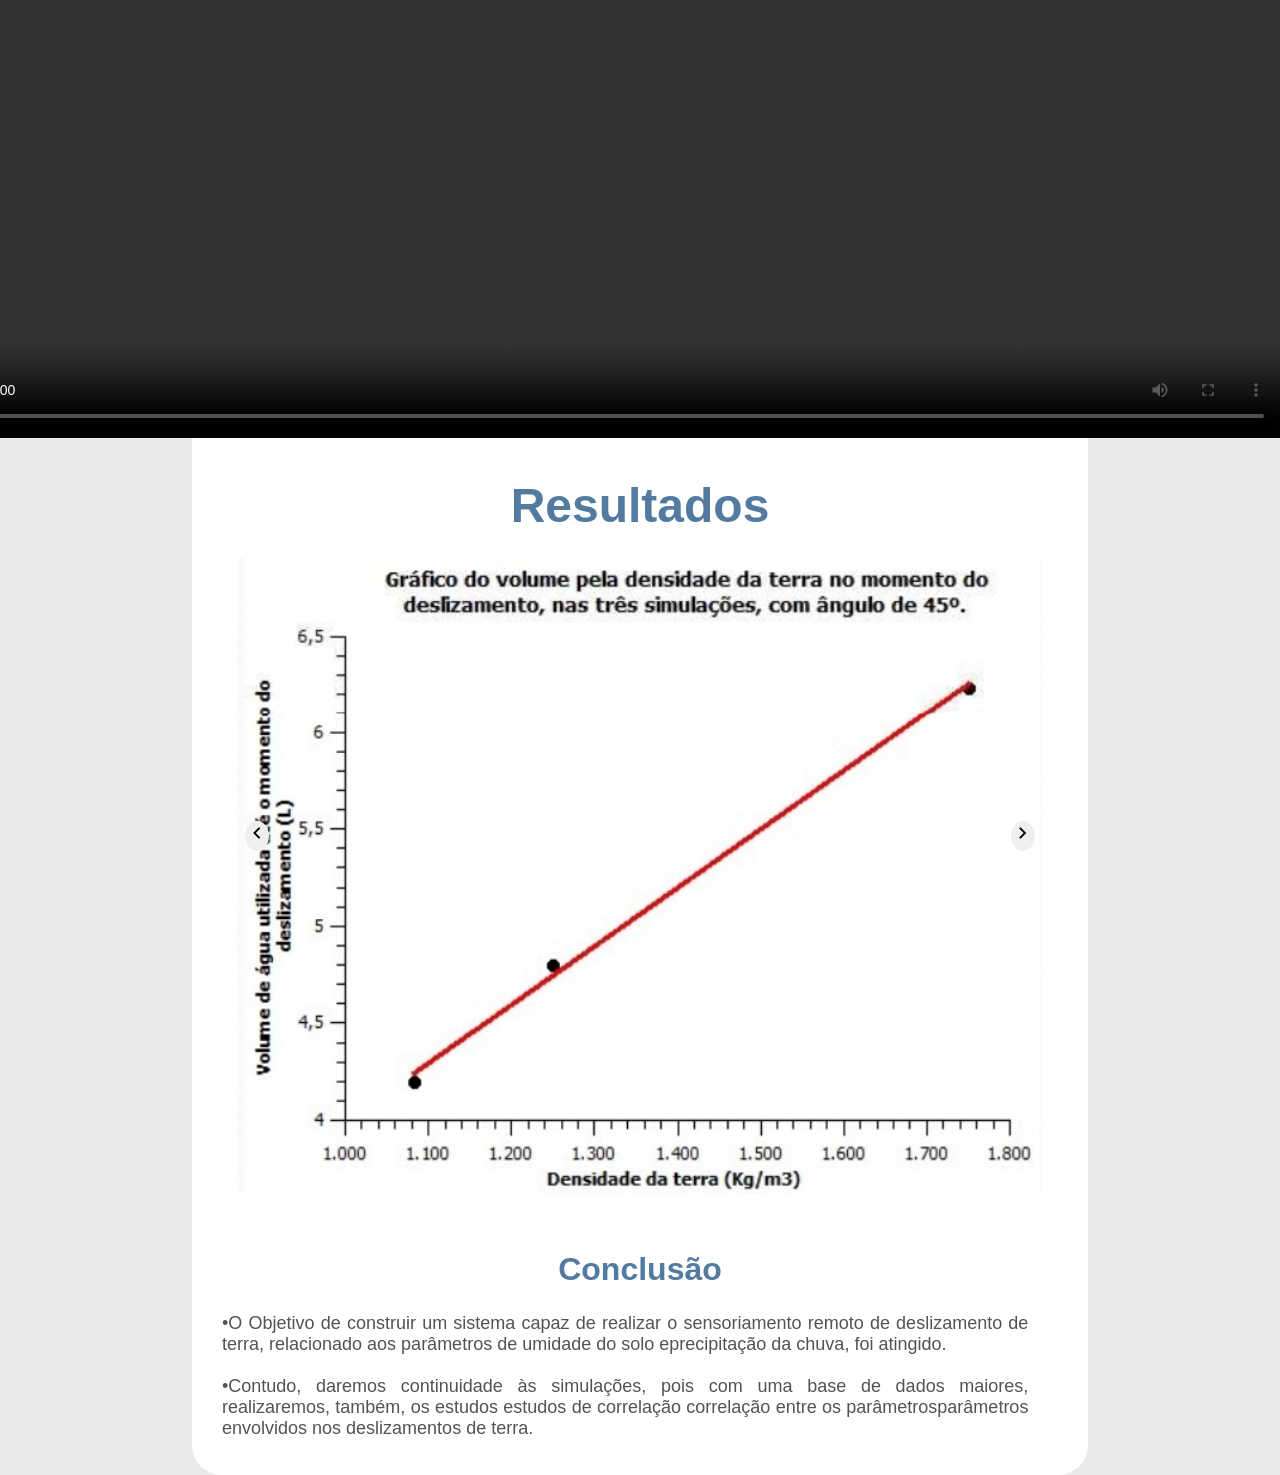
==== commit 9893b593: "Add files via upload" ====
--- a/Site-main/index.html
+++ b/Site-main/index.html
@@ -264,7 +264,7 @@
       
       <article>
         <header>
-          <h2 class="Titulos" id="CCINF">Como as Chuvas Impactam na Formação <br> dos Deslizamentos de Terra?</h2>
+          <h2 class="Titulos" id="CCINF">Como as Chuvas Ipactam na Formação <br> dos Deslizamentos de Terra?</h2>
         </header>
         <section>
   
@@ -277,7 +277,7 @@
           </figure>
   
           <p class="Textos">
-             As chuvas são um dos fatores determinantes na ocorrência de tais catastrôfes pois, a chuva faz que um terreno inclinado forme canais pelos quais a água escorre, os chamados de rede de drenagem. Eles Não precisam ser canos nem calhas artificiais: a própria natureza se encarrega de produzir esses caminhos. Em caso de deslizamento, esses canais ajudam a aumentar o problema. 
+             As chuvas são um dos fatores determinantes na ocorrência de tais catastôfes pois, a chuva faz que umm terreno inclinado forme canais pelos quais a água escorre, os chamados de rede de drenagem. Eles Não precisam ser canos nem calhas artificiais: a própria natureza se encarrega de produzir esses caminhos. Em caso de deslizamento, esses canais ajudam a aumentar o problema. 
             </p>
   
             <br>
